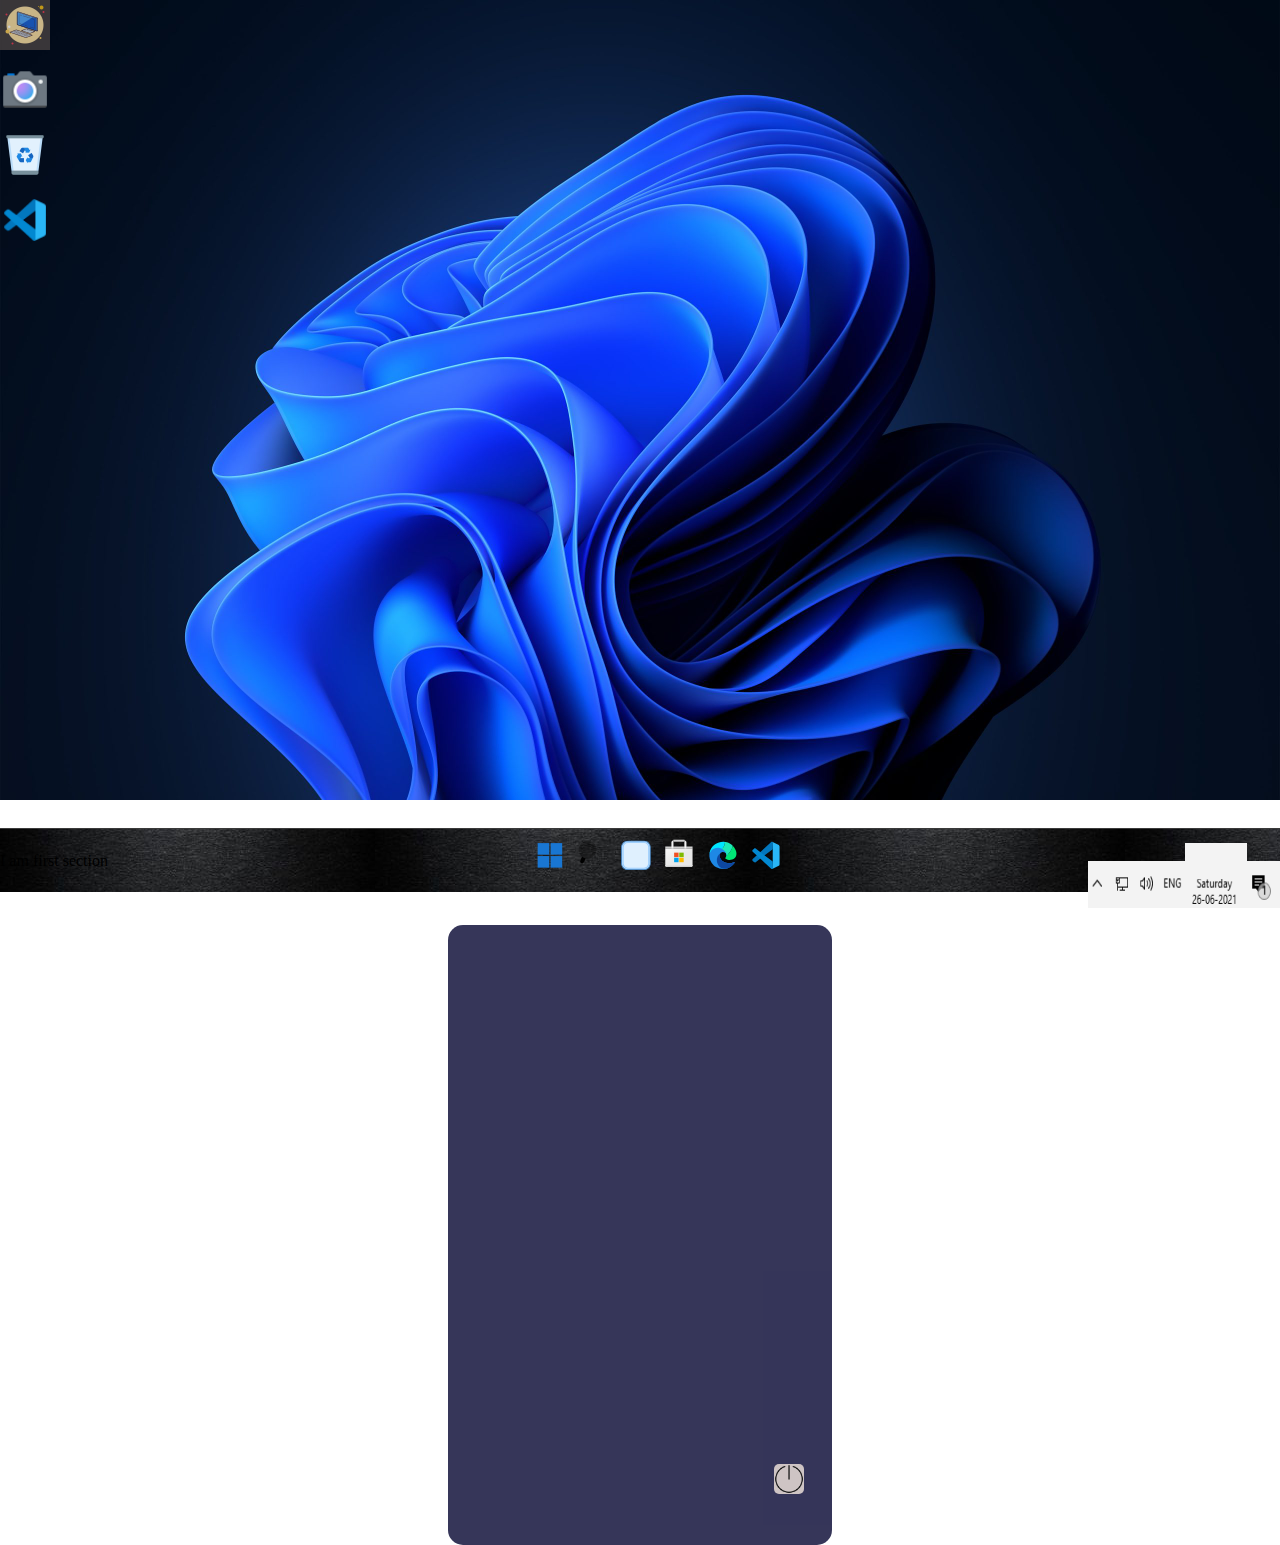
==== index.html @ 79db8f62 "taskbar options" ====
<!DOCTYPE html>
<html>
  <head>
    <meta charset="UTF-8" />
    <title>Windows 11 - Clone</title>
    <link rel="stylesheet" href="./css/style.css" />
  </head>
  <body>
    <!-- task bar starts here -->

    <div class="taskbar">
      <!-- first section starts here -->
      <div class="1st-section">I am first section</div>

      <!-- first section ends here -->

      <!-- second section starts here -->
      <div class="second-section">
        <!-- window icon rendering starts here -->
        <div class="windowbtn btnhover">
          <svg
          
            xmlns="http://www.w3.org/2000/svg"
            viewBox="0 0 48 48"
            width="48px"
            height="48px"
          >
            <path fill="#1976d2" d="M6,6h17v17H6V6z" />
            <path fill="#1976d2" d="M25.042,22.958V6H42v16.958H25.042z" />
            <path fill="#1976d2" d="M6,25h17v17H6V25z" />
            <path fill="#1976d2" d="M25,42V25h17v17H25z" />
          </svg>
        </div>
        <!-- window icon rendering ends here -->

        <!-- search icon button rendering starts here -->

        <div class="searchbtn btnhover">
          <svg
          class="search"
            xmlns="http://www.w3.org/2000/svg"
            viewBox="0 0 24 24"
            width="24px"
            height="24px"
          >
            <path
              d="M21.414,18.586c-0.287-0.287-1.942-1.942-2.801-2.801c-0.719,1.142-1.686,2.109-2.828,2.828	c0.859,0.859,2.514,2.514,2.801,2.801c0.781,0.781,2.047,0.781,2.828,0C22.195,20.633,22.195,19.367,21.414,18.586z"
            />
            <circle cx="11" cy="11" r="9" opacity=".35" />
          </svg>
          <!-- <i class="fal fa-search"></i> -->
        </div>
        <!-- search icon button rendering ends here -->

        <!-- switch icon button rendering start here -->
        <div class="switchbtn btnhover">
          <svg
            xmlns="http://www.w3.org/2000/svg"
            viewBox="0 0 40 40"
            width="40px"
            height="40px"
          >
            <path
              fill="#b6dcfe"
              d="M10,37.5c-4.136,0-7.5-3.364-7.5-7.5V10c0-4.136,3.364-7.5,7.5-7.5h20c4.136,0,7.5,3.364,7.5,7.5v20 c0,4.136-3.364,7.5-7.5,7.5H10z"
            />
            <path
              fill="#4788c7"
              d="M30,3c3.86,0,7,3.14,7,7v20c0,3.86-3.14,7-7,7H10c-3.86,0-7-3.14-7-7V10c0-3.86,3.14-7,7-7H30 M30,2H10c-4.418,0-8,3.582-8,8v20c0,4.418,3.582,8,8,8h20c4.418,0,8-3.582,8-8V10C38,5.582,34.418,2,30,2L30,2z"
            />
            <path
              fill="#98ccfd"
              d="M30,36H10c-3.314,0-6-2.686-6-6V10c0-3.314,2.686-6,6-6h20c3.314,0,6,2.686,6,6v20 C36,33.314,33.314,36,30,36z"
            />
            <g>
              <path
                fill="#dff0fe"
                d="M30,35H10c-2.761,0-5-2.239-5-5V10c0-2.761,2.239-5,5-5h20c2.761,0,5,2.239,5,5v20 C35,32.761,32.761,35,30,35z"
              />
            </g>
          </svg>
        </div>
        <!-- switch icon button rendering ends here -->

        <div class="microsoftbtn btnhover">
          <svg
            xmlns="http://www.w3.org/2000/svg"
            viewBox="0 0 48 48"
            width="50px"
            height="50px"
          >
            <linearGradient
              id="WX5n~0dYBett_wj6JwCiNa"
              x1="4"
              x2="44"
              y1="12.5"
              y2="12.5"
              gradientUnits="userSpaceOnUse"
            >
              <stop offset=".176" stop-color="#cdcdcd" />
              <stop offset=".244" stop-color="#b5b5b5" />
              <stop offset=".274" stop-color="#b5b5b5" />
              <stop offset=".308" stop-color="#bdbdbd" />
              <stop offset=".349" stop-color="#cdcdcd" />
              <stop offset=".638" stop-color="#cdcdcd" />
              <stop offset=".668" stop-color="#c5c5c5" />
              <stop offset=".702" stop-color="#b5b5b5" />
              <stop offset=".76" stop-color="#b5b5b5" />
              <stop offset=".78" stop-color="#bdbdbd" />
              <stop offset=".803" stop-color="#cdcdcd" />
            </linearGradient>
            <rect
              width="40"
              height="3"
              x="4"
              y="11"
              fill="url(#WX5n~0dYBett_wj6JwCiNa)"
            />
            <linearGradient
              id="WX5n~0dYBett_wj6JwCiNb"
              x1="6.438"
              x2="25.707"
              y1="-.499"
              y2="29.446"
              gradientUnits="userSpaceOnUse"
            >
              <stop offset="0" stop-color="#fcfcfc" />
              <stop offset=".495" stop-color="#f4f4f4" />
              <stop offset=".946" stop-color="#e8e8e8" />
              <stop offset="1" stop-color="#e8e8e8" />
            </linearGradient>
            <path
              fill="url(#WX5n~0dYBett_wj6JwCiNb)"
              d="M42,41H6c-1.105,0-2-0.895-2-2V14h40v25C44,40.105,43.105,41,42,41z"
            />
            <polygon fill="#f2f2f2" points="16,1 13,4 13,14 16,14" />
            <polygon fill="#f2f2f2" points="32,1 35,4 35,14 32,14" />
            <rect width="16" height="3" x="16" y="1" fill="#ccc" />
            <rect width="6.5" height="6.5" x="17" y="20" fill="#f25022" />
            <rect width="6.5" height="6.5" x="24.5" y="20" fill="#7fba00" />
            <rect width="6.5" height="6.5" x="17" y="27.5" fill="#00a4ef" />
            <rect width="6.5" height="6.5" x="24.5" y="27.5" fill="#ffb900" />
            <linearGradient
              id="WX5n~0dYBett_wj6JwCiNc"
              x1="24"
              x2="24"
              y1="37.956"
              y2="41.21"
              gradientUnits="userSpaceOnUse"
            >
              <stop offset="0" stop-color="#e8e8e8" />
              <stop offset=".332" stop-color="#e0e0e0" />
              <stop offset=".848" stop-color="#cacaca" />
              <stop offset="1" stop-color="#c2c2c2" />
            </linearGradient>
            <path
              fill="url(#WX5n~0dYBett_wj6JwCiNc)"
              d="M42,41H6c-1.105,0-2-0.895-2-2v-1h40v1C44,40.105,43.105,41,42,41z"
            />
          </svg>
        </div>

        <!-- edge icon button rendering starts here -->

        <div class="edgebtn btnhover">
          <svg
            xmlns="http://www.w3.org/2000/svg"
            viewBox="0 0 48 48"
            width="48px"
            height="48px"
          >
            <path
              fill="#1e88e5"
              d="M40.69,35.42c-9.15,11.88-21.41,8.8-26.23,6.1 c-7.35-4.11-12.5-13.68-9.44-23.25c0.9-2.82,2.27-5.23,3.98-7.23c1.67,0.13,3.65,0.13,6-0.04c14-1,18,11,17,14 c-0.51,1.53-2.32,2.02-3.97,2.13c0.16-0.22,0.36-0.54,0.64-1.02c0.87-1.54,0.98-4.49-1.73-6.27c-2.61-1.7-5.43-0.65-6.88,1.28 c-1.45,1.92-0.88,4.81-0.37,6.09c2.2,5.52,6.26,6.95,9.02,7.78c2.76,0.83,6.86,0.71,9.05-0.19c2.18-0.91,2.8-1.43,3.22-0.97 C41.41,34.29,41.11,34.82,40.69,35.42z"
            />
            <path
              fill="#0d47a1"
              d="M40.732,35.42c-3.48,4.52-7.41,6.87-11.21,7.91 c-0.03,0.01-0.06,0.01-0.08,0.02c-2.2,0.42-3.95,0.08-5.85-0.29c-3.09-0.6-7.35-4.01-8.38-10.18c-0.88-5.31,1.63-9.81,5.59-12.54 c-0.26,0.24-0.49,0.5-0.7,0.78c-1.45,1.92-0.88,4.81-0.37,6.09c2.2,5.52,6.26,6.95,9.02,7.78c2.76,0.83,6.86,0.71,9.05-0.19 c2.18-0.91,2.8-1.43,3.22-0.97C41.452,34.29,41.152,34.82,40.732,35.42z"
            />
            <path
              fill="#00e5ff"
              d="M26.94,4.25c0.02,0.26,0.03,0.54,0.03,0.81c0,3.78-1.75,7.14-4.48,9.32 c-1.02-0.52-2.21-0.94-3.65-1.22c-4.07-0.78-10.63,1.1-13.3,5.77c-0.88,1.53-1.25,3.1-1.41,4.55c0.04-1.71,0.33-3.46,0.89-5.21 C8.31,8.01,17.86,3.05,26.94,4.25z"
            />
            <path
              fill="#00e676"
              d="M41.4,27.89c-2.76,2.78-6.27,2.86-8.67,2.73 c-2.41-0.12-3.59-0.82-4.69-1.5c-1.11-0.69-0.48-1.37-0.37-1.52c0.11-0.15,0.38-0.41,1-1.49c0.29-0.51,0.5-1.18,0.54-1.91 c4.62-3.43,7.96-8.49,9.16-14.34c2.92,2.95,4.3,6.21,4.79,7.61C44.04,19.99,44.71,24.56,41.4,27.89z"
            />
            <path
              fill="#1de9b6"
              d="M38.37,9.85v0.01c-1.2,5.85-4.54,10.91-9.16,14.34c0.03-0.42,0-0.87-0.1-1.32 c0-0.02-0.01-0.04-0.01-0.05c-0.25-1.47-0.99-3.33-2.22-4.77c-1.22-1.44-2.52-2.73-4.39-3.68c2.73-2.18,4.48-5.54,4.48-9.32 c0-0.27-0.01-0.55-0.03-0.81c0.4,0.05,0.79,0.11,1.19,0.19C32.74,5.33,36.04,7.49,38.37,9.85z"
            />
          </svg>
        </div>
        <!-- search icon button rendering ends here -->

        <!-- Vs code icon button rendering starts here -->

        <div class="vscode btnhover">
          <svg
            xmlns="http://www.w3.org/2000/svg"
            viewBox="0 0 48 48"
            width="48px"
            height="48px"
          >
            <path
              fill="#29b6f6"
              d="M44,11.11v25.78c0,1.27-0.79,2.4-1.98,2.82l-8.82,4.14L34,33V15L33.2,4.15l8.82,4.14 C43.21,8.71,44,9.84,44,11.11z"
            />
            <path
              fill="#0277bd"
              d="M9,33.896L34,15V5.353c0-1.198-1.482-1.758-2.275-0.86L4.658,29.239 c-0.9,0.83-0.849,2.267,0.107,3.032c0,0,1.324,1.232,1.803,1.574C7.304,34.37,8.271,34.43,9,33.896z"
            />
            <path
              fill="#0288d1"
              d="M9,14.104L34,33v9.647c0,1.198-1.482,1.758-2.275,0.86L4.658,18.761 c-0.9-0.83-0.849-2.267,0.107-3.032c0,0,1.324-1.232,1.803-1.574C7.304,13.63,8.271,13.57,9,14.104z"
            />
          </svg>
        </div>
        <!-- Vs code icon button rendering ends here -->
      </div>
      <!-- second sections ends here -->
      <div class="third-section">
        <img class="taskbarright" src="./img/taskbarright.PNG" />
        <div class="more btnhover"></div>
        <div class="utils btnhover">
          <div class="wifi btnhover"></div>
          <div class="sound btnhover"></div>
          <div class="language btnhover"></div>
        </div>

        <div class="datetime btnhover"></div>
        <div id="time"></div>

        <div id="date"></div>
        <div class="notifications btnhover"></div>
      </div>
    </div>

    <!-- task bar ends here -->

    <div class="desktop">
      <div class="mypc dicon"></div>
      <div class="camera dicon"></div>

      <div class="recyclebin dicon"></div>
      <div class="vscodeI dicon"></div>
    </div>
    <div class="folder fsize">
      <div class="taskbar-mypc">
        <div class="name">File Explorer</div>
        <div class="right-icons">
          <div class="minimize icon">
            <img src="./img/minimize.png" alt="minimize" />
          </div>
          <div class="maximize icon">
            <img src="./img/maximize.png" alt="close" />
          </div>
          <div class="close icon">
            <img src="./img/close.png" alt="close" />
          </div>
        </div>
      </div>
    </div>

    <div class="cameradiv fsize">
      <div class="taskbar-camera">
        <div class="name">Camera</div>
        <div class="right-icons">
          <div class="minimize icon">
            <img src="./img/minimize.png" alt="minimize" />
          </div>
          <div class="maximize icon">
            <img src="./img/maximize.png" alt="close" />
          </div>
          <div class="close icon">
            <img src="./img/close.png" alt="close" />
          </div>
        </div>
      </div>
    </div>
  </body>
  <script src="./js/layout.js"></script>
  <script src="./js/datetime.js"></script>
  <script src="./js/brightness.js"></script>
  <script src="./js/camera.js"></script>
</html>
---- css/style.css ----
*{
    margin: 0;
    padding: 0;
    box-sizing: border-box;
    
}

body{
    
    position: relative;
    background-image: url('../img/bg.jpeg');
    background-repeat: no-repeat;
    background-size: cover;
    overflow: hidden;
    height: 100%;
    /* filter: brightness(0%); */
    
    
   
}

.taskbar{
    /* border: 1px solid white; */
    border-top: 1px solid rgb(58, 58, 58);
    background-image: url('../img/taskbarbackground.jpg');
    height: 4em;
    position: absolute;
    width: 100%;
    top: 92vh;
    display: flex;
    /* grid-template-columns: auto auto auto; */
    justify-content: space-between;
    align-items: center;
}
.second-section{
    /* border: 1px solid white; */
    width: 28%;
    /* border: 1px solid white; */

    height: 65%;
    bottom: 25%;
    position: absolute;
    display: grid;
    grid-template-columns: 1fr 1fr 1fr 1fr 1fr 1fr;
    left: 36%;
    justify-content: space-around;
    align-items: center;
}
svg{
    position: absolute;
    box-shadow: rgb(156, 154, 154);
    top: 10%;
    max-width: 100%;
    max-height: 80%;
}
.windowbtn{
    /* border: 1px solid white; */

    position: absolute;
    height: 100%;
    width: 10%;
    left:20%;
}

.searchbtn{
    /* border: 1px solid white; */

    position: absolute;
    left:32%;
    height: 100%;
    width: 10%;
}
.search{
    /* border: 2px solid white; */
   transform: rotate(70deg);
}
.switchbtn{
    /* border: 1px solid white; */

    position: absolute;
    left:44%;
    height: 100%;
    width: 10%;

}
.microsoftbtn{
    /* border: 1px solid white; */

    position: absolute;
    left:56%;
    height: 100%;
    width: 10%;

}

.edgebtn{
    /* border: 1px solid white; */

    position: absolute;
    left:68%;
    height: 100%;
    width: 10%;

}
.vscode{

    position: absolute;
    left:80%;
    height: 100%;
    width: 10%;
}

.btnhover:hover{
    border-radius: 4px;
    background-color: rgb(138, 136, 136);
}

.taskbarright {
   
    position: absolute;
    justify-self: flex-end;
    right: 0;
    margin: 0;
    height: 75%;
    width: 15%;    
}

.more{
    position: absolute;
  
    background: transparent;
    bottom: 13px;
    width: 30px;
    height: 72%;
    left:85% ;
    color: #000;

}

.utils{
    position: absolute;
    background: transparent;
    bottom: 13px;
    
    height: 72%;
    width: 5.5%;
    left: 87%;

}
/* .wifi{
    position: absolute;
    
    background: transparent;
    bottom: 13px;
    width: 30px;
    height: 72%;
    left:87% ;
    color: #000;

}
.sound{
    position: absolute;
    
    background: transparent;
    bottom: 13px;
    width: 30px;
    height: 72%;
    left:88.8% ;
    color: #000;

}
.language{
    position: absolute;
   
    background: transparent;
    bottom: 13px;
    width: 30px;
    height: 72%;
    left:90.6% ;
    color: #000;

} */
.datetime{
    position: absolute;
    
    z-index: 10001;
    
    background: transparent;
    bottom: 13px;
    width: 65px;
    height: 72%;
    left:92.6% ;
    color: #000;

}
.notifications{
    position: absolute;
   
    background: transparent;
    bottom: 13px;
    width: 40px;
    height: 72%;
    left:97% ;
    color: #000;

}

.dicon{
    height: 50px;
    width: 50px;
   
    
    margin-bottom: 15px;
    
}
.dicon:hover{
    background-color: rgb(71, 65, 65);
    opacity: 0.8;
    display: block;
    


}

.recyclebin{
    position: relative;
    background-image: url("../img/recyclebinicon.png");
    background-repeat: no-repeat;
    background-size: cover;
}

.mypc{
    position: relative;
    background-image: url("../img/thispc.png");
    background-repeat: no-repeat;
    background-size: cover;
}

.camera{
    position: relative;
    background-image: url("../img/camera.png");
    background-repeat: no-repeat;
    background-size: cover;
}

.vscodeI{
    position: relative;
    background-image: url("../img/vscode.png");
    background-repeat: no-repeat;
    background-size: cover;
}

.startmenu{
    position: absolute;
    /* top: 5%; */
    left: 35%;
    width: 30%;
    height: 620px;
    background-color: rgb(34, 34, 73);
    opacity: 0.91;
    
    /* background-image: url("../img/startmenu.PNG");
    background-repeat: no-repeat;
    background-size: cover; */
    border-radius: 15px;
    
    text-align: center;
    align-items: center;
    transition: top 1s ;
    /* display: none; */
}


.powerOff {
    position: relative;
    top: 87%;
    left: 85%;
    background-image: url(../img/shutdown.png);

    background-color: rgb(202, 191, 191);
    background-size: cover;
    border-radius: 5px;
    padding: 15px;
    
    
}


#time{
    position: absolute;
    background-color: #f3f3f3;
   bottom: 30px;
    left: 92.6%;
    height: 19px;
    width: 62px;
    font-size: 12px;
    
   z-index: 1001;
    
}

#date{
    position: absolute;
    background-color: #f3f3f3;
   bottom: 13px;
    left: 92.6%;
    height: 19px;
    width: 62px;
    font-size: 12px;
    
   z-index: 1001;
    
}


.utilsDiv{
    position: relative;
    margin-left: auto;
    top: 85%;
    /* left: 25%; */
    
    width: 22%;
    height: 480px;
    background-color: rgb(34, 34, 73);
    opacity: 0.91;
    transition: left 1s;
    /* background-image: url("../img/startmenu.PNG");
    background-repeat: no-repeat;
    background-size: cover; */
    border-radius: 15px;
    
    text-align: center;
    align-items: center;  
   
}

.bSlider {
    position: relative;
    top: 90%;
    margin: auto;
    width: 70%;
    background: #f3f3f3;
    border-radius: 10px;
    left: 25px;
    padding: 5px;
    height: 30px;
  }

  .bSlider img{
      position: relative;
      float: left;
      left: -40px;
      bottom: 20px;
  }
  #brightness-range {
    width: 100%;
   
    background: #131212;
    height: 5px;
    outline: none;
    cursor: pointer;    
  }
  

  .folder{
      position: absolute;
      top: 0px;
      height: 105.4%;
      
      background-color: red;
      display: none;
      
  }

  .folder .taskbar-mypc{
      width: 100%;
      height: 30px;
      background-color: #414358;
      top: 0px;
  }


  
  .cameradiv{
    position: absolute;
    top: 0px;
    height: 95%;
    /* left: 15%; */
    
    background-color: rgb(8, 0, 0);
    display: none;
    
}

.cameradiv .taskbar-camera{
    width: 100%;
    height: 30px;
    background-color: #414358;
    top: 0px;
}


  .name{
      float: left;
      padding: 5px;
  }
  .right-icons{
      display: flex;
      float: right;
      
  }
  .right-icons .icon{
      height: 35px;
      width: 35px;
      padding: 3px;
  }

  .right-icons .icon:hover{
      
      /* background-color: rgb(121, 118, 118); */
      box-shadow: 0 5px 15px rgba(188, 134, 241, 0.918);
  }


  #cam{
      
      position: absolute;
      
      top: 10%;
      width: 100%;
      height: 90%;
  }
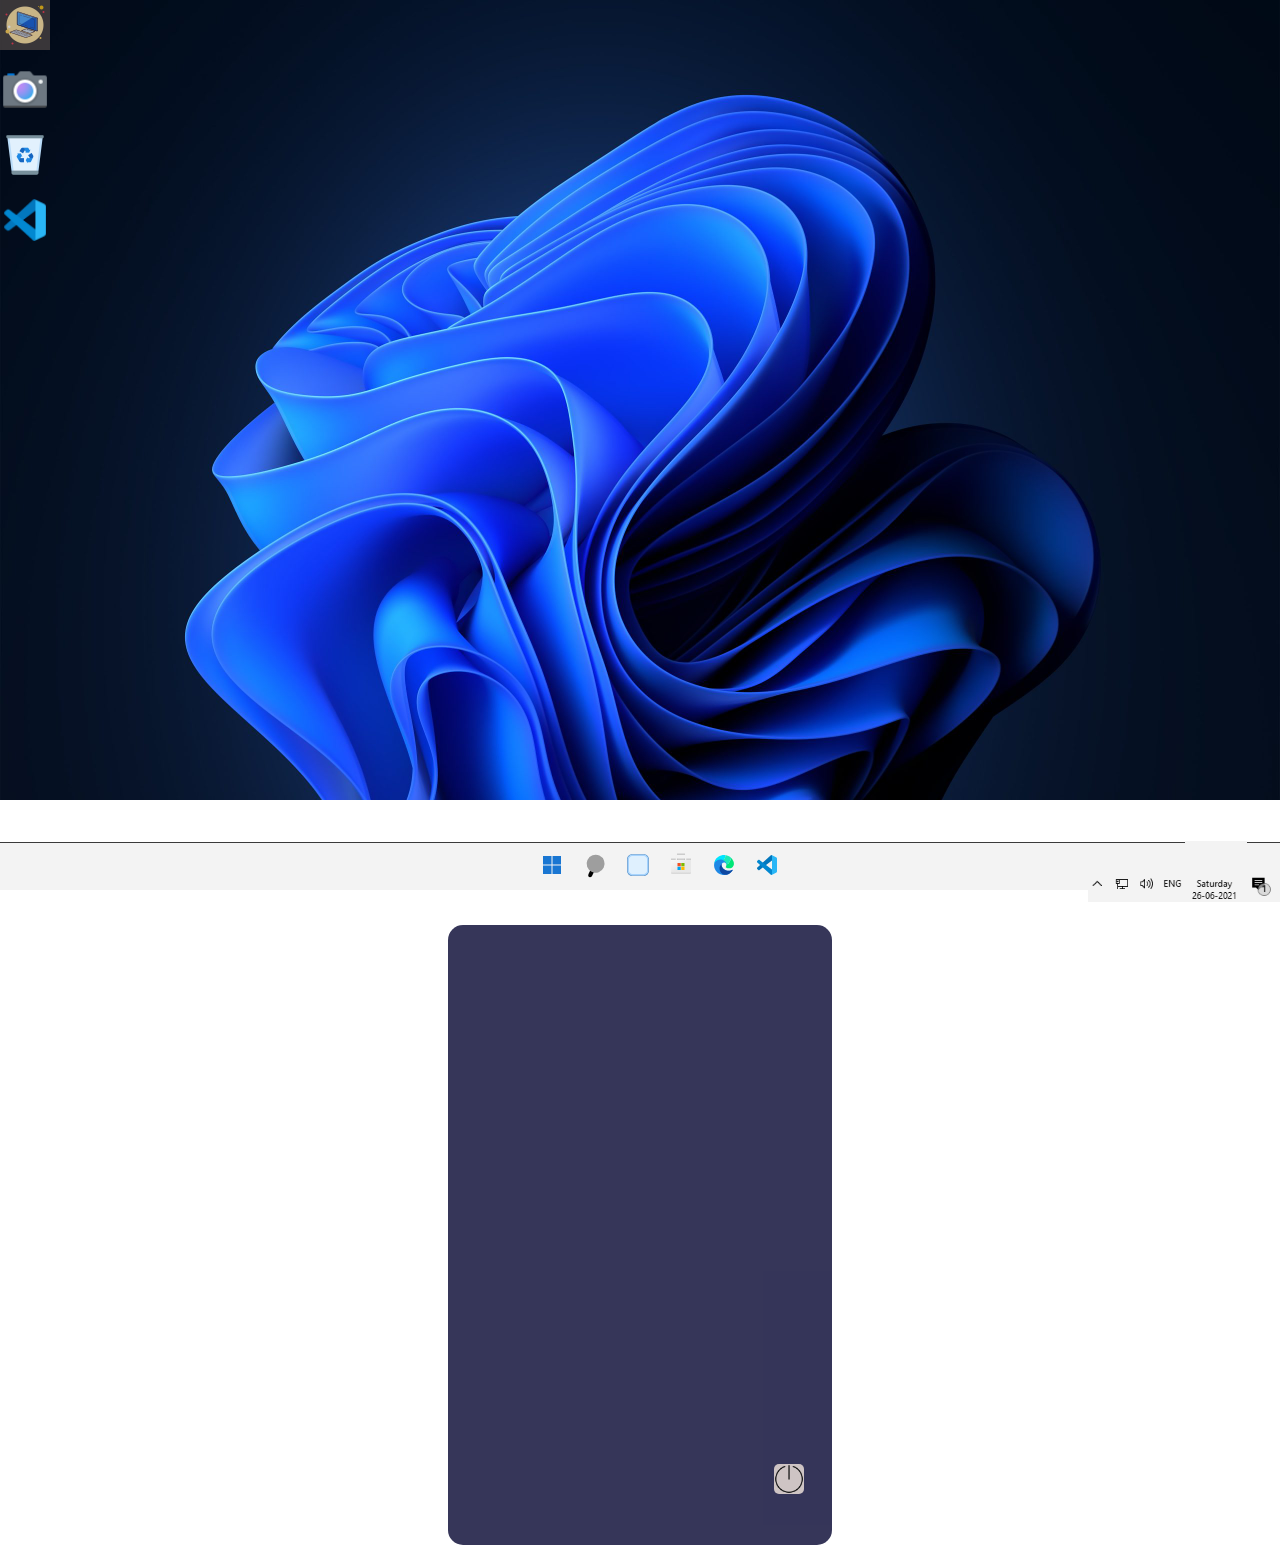
==== commit a09f2d39: "styled taskbar" ====
--- a/index.html
+++ b/index.html
@@ -10,7 +10,7 @@
 
     <div class="taskbar">
       <!-- first section starts here -->
-      <div class="1st-section">I am first section</div>
+      <div class="1st-section"></div>
 
       <!-- first section ends here -->
 
@@ -22,8 +22,8 @@
           
             xmlns="http://www.w3.org/2000/svg"
             viewBox="0 0 48 48"
-            width="48px"
-            height="48px"
+            width="24px"
+            height="24px"
           >
             <path fill="#1976d2" d="M6,6h17v17H6V6z" />
             <path fill="#1976d2" d="M25.042,22.958V6H42v16.958H25.042z" />
@@ -57,8 +57,8 @@
           <svg
             xmlns="http://www.w3.org/2000/svg"
             viewBox="0 0 40 40"
-            width="40px"
-            height="40px"
+            width="24px"
+            height="24px"
           >
             <path
               fill="#b6dcfe"
@@ -86,8 +86,8 @@
           <svg
             xmlns="http://www.w3.org/2000/svg"
             viewBox="0 0 48 48"
-            width="50px"
-            height="50px"
+            width="24px"
+            height="24px"
           >
             <linearGradient
               id="WX5n~0dYBett_wj6JwCiNa"
@@ -166,8 +166,8 @@
           <svg
             xmlns="http://www.w3.org/2000/svg"
             viewBox="0 0 48 48"
-            width="48px"
-            height="48px"
+            width="24px"
+            height="24px"
           >
             <path
               fill="#1e88e5"
@@ -199,8 +199,8 @@
           <svg
             xmlns="http://www.w3.org/2000/svg"
             viewBox="0 0 48 48"
-            width="48px"
-            height="48px"
+            width="24px"
+            height="24px"
           >
             <path
               fill="#29b6f6"
--- a/css/style.css
+++ b/css/style.css
@@ -22,11 +22,11 @@
 .taskbar{
     /* border: 1px solid white; */
     border-top: 1px solid rgb(58, 58, 58);
-    background-image: url('../img/taskbarbackground.jpg');
-    height: 4em;
+    background: #f3f3f3;
+    height: 3em;
     position: absolute;
     width: 100%;
-    top: 92vh;
+    top: 93.6vh;
     display: flex;
     /* grid-template-columns: auto auto auto; */
     justify-content: space-between;
@@ -47,9 +47,12 @@
     align-items: center;
 }
 svg{
+    
     position: absolute;
     box-shadow: rgb(156, 154, 154);
-    top: 10%;
+    top: 15%;
+    left: 20%;
+    
     max-width: 100%;
     max-height: 80%;
 }
@@ -112,7 +115,7 @@
 
 .btnhover:hover{
     border-radius: 4px;
-    background-color: rgb(138, 136, 136);
+    background-color: rgb(224, 217, 217);
 }
 
 .taskbarright {
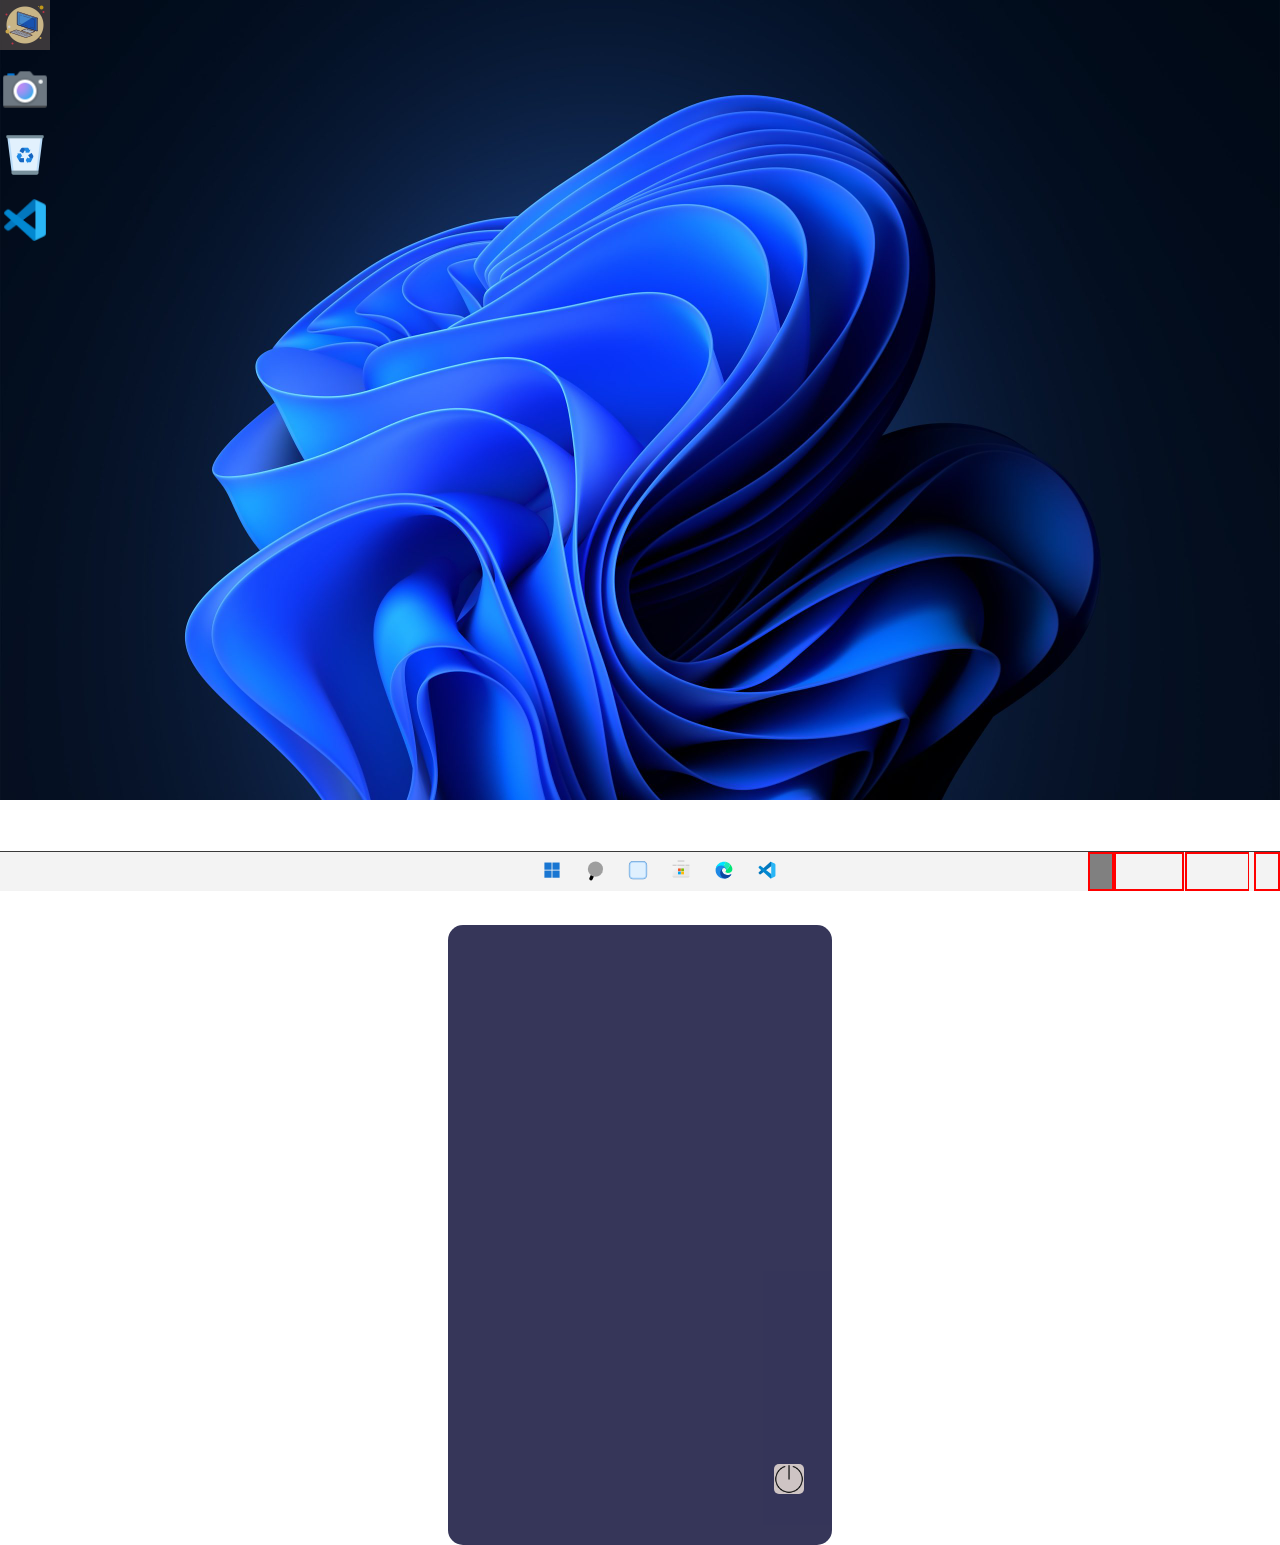
==== commit 1cd9e181: "minor ui changes" ====
--- a/index.html
+++ b/index.html
@@ -220,7 +220,7 @@
       </div>
       <!-- second sections ends here -->
       <div class="third-section">
-        <img class="taskbarright" src="./img/taskbarright.PNG" />
+        <!-- <img class="taskbarright" src="./img/taskbarright.PNG" /> -->
         <div class="more btnhover"></div>
         <div class="utils btnhover">
           <div class="wifi btnhover"></div>
--- a/css/style.css
+++ b/css/style.css
@@ -23,10 +23,10 @@
     /* border: 1px solid white; */
     border-top: 1px solid rgb(58, 58, 58);
     background: #f3f3f3;
-    height: 3em;
+    height: 2.5em;
     position: absolute;
     width: 100%;
-    top: 93.6vh;
+    top: 94.6vh;
     display: flex;
     /* grid-template-columns: auto auto auto; */
     justify-content: space-between;
@@ -130,23 +130,24 @@
 
 .more{
     position: absolute;
+    border: 2px solid red;
   
-    background: transparent;
-    bottom: 13px;
-    width: 30px;
-    height: 72%;
+    background: gray;
+    bottom: 2%;
+    width: 2%;
+    height: 99%;
     left:85% ;
     color: #000;
 
 }
 
 .utils{
-    position: absolute;
-    background: transparent;
-    bottom: 13px;
-    
-    height: 72%;
+    border: 2px solid red;
+    position: absolute;
+    background: transparent;
+    bottom: 2%;
     width: 5.5%;
+    height: 99%;
     left: 87%;
 
 }
@@ -184,26 +185,28 @@
 
 } */
 .datetime{
-    position: absolute;
-    
-    z-index: 10001;
-    
-    background: transparent;
-    bottom: 13px;
-    width: 65px;
-    height: 72%;
+    border: 2px solid red;
+    position: absolute;
+    
+    
+    
+    background: transparent;
+    bottom: 2%;
+    width: 5%;
+    height: 99%;
     left:92.6% ;
     color: #000;
 
 }
 .notifications{
-    position: absolute;
-   
-    background: transparent;
-    bottom: 13px;
-    width: 40px;
-    height: 72%;
-    left:97% ;
+    border: 2px solid red;
+    position: absolute;
+   
+    background: transparent;
+    bottom: 2%;
+    width: 2%;
+    height: 99%;
+    left:98% ;
     color: #000;
 
 }
@@ -292,10 +295,10 @@
 #time{
     position: absolute;
     background-color: #f3f3f3;
-   bottom: 30px;
-    left: 92.6%;
-    height: 19px;
-    width: 62px;
+    top: 5%;
+    width: 4%;
+    height: 45%;
+    left: 93.5%;
     font-size: 12px;
     
    z-index: 1001;
@@ -305,13 +308,13 @@
 #date{
     position: absolute;
     background-color: #f3f3f3;
-   bottom: 13px;
-    left: 92.6%;
-    height: 19px;
-    width: 62px;
+    top: 50%;
+    width: 4%;
+    height: 45%;
+    left: 93.5%;
     font-size: 12px;
     
-   z-index: 1001;
+   /* z-index: 1001; */
     
 }
 
@@ -319,8 +322,11 @@
 .utilsDiv{
     position: relative;
     margin-left: auto;
-    top: 85%;
-    /* left: 25%; */
+    bottom: 6rem;
+
+    
+    
+    
     
     width: 22%;
     height: 480px;
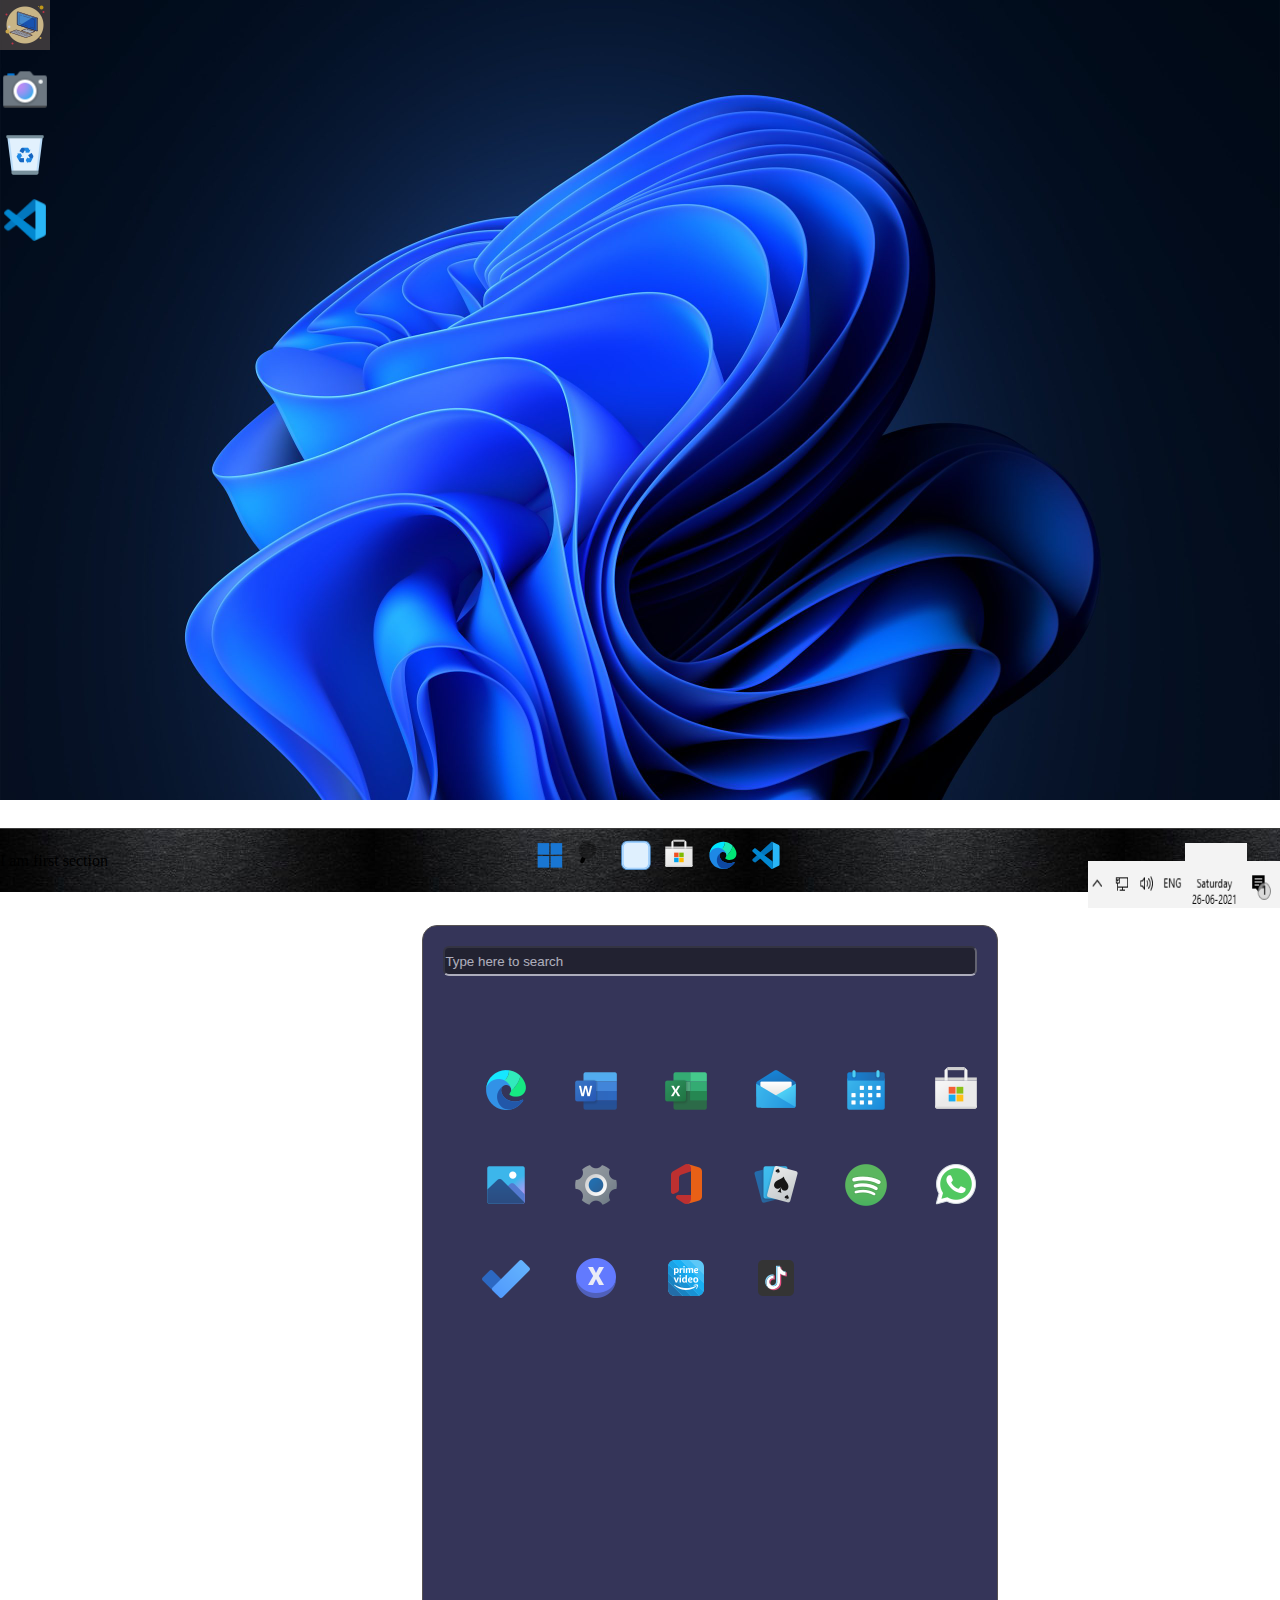
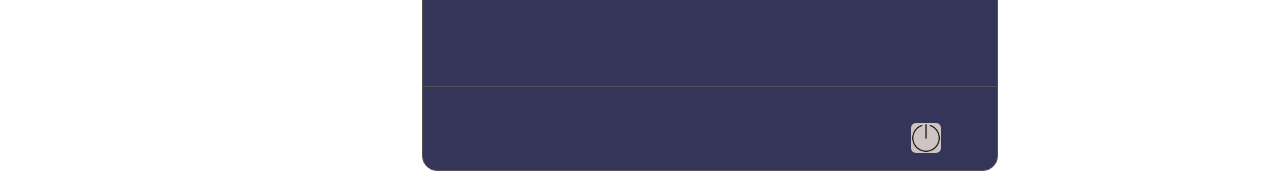
==== commit 894e90d4: "start-menu" ====
--- a/index.html
+++ b/index.html
@@ -10,7 +10,7 @@
 
     <div class="taskbar">
       <!-- first section starts here -->
-      <div class="1st-section"></div>
+      <div class="1st-section">I am first section</div>
 
       <!-- first section ends here -->
 
@@ -22,8 +22,8 @@
           
             xmlns="http://www.w3.org/2000/svg"
             viewBox="0 0 48 48"
-            width="24px"
-            height="24px"
+            width="48px"
+            height="48px"
           >
             <path fill="#1976d2" d="M6,6h17v17H6V6z" />
             <path fill="#1976d2" d="M25.042,22.958V6H42v16.958H25.042z" />
@@ -57,8 +57,8 @@
           <svg
             xmlns="http://www.w3.org/2000/svg"
             viewBox="0 0 40 40"
-            width="24px"
-            height="24px"
+            width="40px"
+            height="40px"
           >
             <path
               fill="#b6dcfe"
@@ -86,8 +86,8 @@
           <svg
             xmlns="http://www.w3.org/2000/svg"
             viewBox="0 0 48 48"
-            width="24px"
-            height="24px"
+            width="50px"
+            height="50px"
           >
             <linearGradient
               id="WX5n~0dYBett_wj6JwCiNa"
@@ -166,8 +166,8 @@
           <svg
             xmlns="http://www.w3.org/2000/svg"
             viewBox="0 0 48 48"
-            width="24px"
-            height="24px"
+            width="48px"
+            height="48px"
           >
             <path
               fill="#1e88e5"
@@ -199,8 +199,8 @@
           <svg
             xmlns="http://www.w3.org/2000/svg"
             viewBox="0 0 48 48"
-            width="24px"
-            height="24px"
+            width="48px"
+            height="48px"
           >
             <path
               fill="#29b6f6"
@@ -220,7 +220,7 @@
       </div>
       <!-- second sections ends here -->
       <div class="third-section">
-        <!-- <img class="taskbarright" src="./img/taskbarright.PNG" /> -->
+        <img class="taskbarright" src="./img/taskbarright.PNG" />
         <div class="more btnhover"></div>
         <div class="utils btnhover">
           <div class="wifi btnhover"></div>
@@ -235,7 +235,7 @@
         <div class="notifications btnhover"></div>
       </div>
     </div>
-
+    
     <!-- task bar ends here -->
 
     <div class="desktop">
--- a/css/style.css
+++ b/css/style.css
@@ -1,155 +1,138 @@
-*{
-    margin: 0;
-    padding: 0;
-    box-sizing: border-box;
-    
-}
-
-body{
-    
-    position: relative;
-    background-image: url('../img/bg.jpeg');
-    background-repeat: no-repeat;
-    background-size: cover;
-    overflow: hidden;
-    height: 100%;
-    /* filter: brightness(0%); */
-    
-    
-   
-}
-
-.taskbar{
-    /* border: 1px solid white; */
-    border-top: 1px solid rgb(58, 58, 58);
-    background: #f3f3f3;
-    height: 2.5em;
-    position: absolute;
-    width: 100%;
-    top: 94.6vh;
-    display: flex;
-    /* grid-template-columns: auto auto auto; */
-    justify-content: space-between;
-    align-items: center;
-}
-.second-section{
-    /* border: 1px solid white; */
-    width: 28%;
-    /* border: 1px solid white; */
-
-    height: 65%;
-    bottom: 25%;
-    position: absolute;
-    display: grid;
-    grid-template-columns: 1fr 1fr 1fr 1fr 1fr 1fr;
-    left: 36%;
-    justify-content: space-around;
-    align-items: center;
-}
-svg{
-    
-    position: absolute;
-    box-shadow: rgb(156, 154, 154);
-    top: 15%;
-    left: 20%;
-    
-    max-width: 100%;
-    max-height: 80%;
-}
-.windowbtn{
-    /* border: 1px solid white; */
-
-    position: absolute;
-    height: 100%;
-    width: 10%;
-    left:20%;
-}
-
-.searchbtn{
-    /* border: 1px solid white; */
-
-    position: absolute;
-    left:32%;
-    height: 100%;
-    width: 10%;
-}
-.search{
-    /* border: 2px solid white; */
-   transform: rotate(70deg);
-}
-.switchbtn{
-    /* border: 1px solid white; */
-
-    position: absolute;
-    left:44%;
-    height: 100%;
-    width: 10%;
-
-}
-.microsoftbtn{
-    /* border: 1px solid white; */
-
-    position: absolute;
-    left:56%;
-    height: 100%;
-    width: 10%;
-
-}
-
-.edgebtn{
-    /* border: 1px solid white; */
-
-    position: absolute;
-    left:68%;
-    height: 100%;
-    width: 10%;
-
-}
-.vscode{
-
-    position: absolute;
-    left:80%;
-    height: 100%;
-    width: 10%;
-}
-
-.btnhover:hover{
-    border-radius: 4px;
-    background-color: rgb(224, 217, 217);
+* {
+  margin: 0;
+  padding: 0;
+  box-sizing: border-box;
+}
+
+body {
+  position: relative;
+  background-image: url("../img/bg.jpeg");
+  background-repeat: no-repeat;
+  background-size: cover;
+  overflow: hidden;
+  height: 100%;
+  /* filter: brightness(0%); */
+}
+
+.taskbar {
+  /* border: 1px solid white; */
+  border-top: 1px solid rgb(58, 58, 58);
+  background-image: url('../img/taskbarbackground.jpg');
+  height: 4em;
+  position: absolute;
+  width: 100%;
+  top: 92vh;
+  display: flex;
+  /* grid-template-columns: auto auto auto; */
+  justify-content: space-between;
+  align-items: center;
+}
+.second-section {
+  /* border: 1px solid white; */
+  width: 28%;
+  /* border: 1px solid white; */
+
+  height: 65%;
+  bottom: 25%;
+  position: absolute;
+  display: grid;
+  grid-template-columns: 1fr 1fr 1fr 1fr 1fr 1fr;
+  left: 36%;
+  justify-content: space-around;
+  align-items: center;
+}
+svg {
+  position: absolute;
+  box-shadow: rgb(156, 154, 154);
+  top: 10%;
+  max-width: 100%;
+  max-height: 80%;
+}
+.windowbtn {
+  /* border: 1px solid white; */
+
+  position: absolute;
+  height: 100%;
+  width: 10%;
+  left: 20%;
+}
+
+.searchbtn {
+  /* border: 1px solid white; */
+
+  position: absolute;
+  left: 32%;
+  height: 100%;
+  width: 10%;
+}
+.search {
+  /* border: 2px solid white; */
+  transform: rotate(70deg);
+}
+.switchbtn {
+  /* border: 1px solid white; */
+
+  position: absolute;
+  left: 44%;
+  height: 100%;
+  width: 10%;
+}
+.microsoftbtn {
+  /* border: 1px solid white; */
+
+  position: absolute;
+  left: 56%;
+  height: 100%;
+  width: 10%;
+}
+
+.edgebtn {
+  /* border: 1px solid white; */
+
+  position: absolute;
+  left: 68%;
+  height: 100%;
+  width: 10%;
+}
+.vscode {
+  position: absolute;
+  left: 80%;
+  height: 100%;
+  width: 10%;
+}
+
+.btnhover:hover {
+  border-radius: 4px;
+  background-color: rgb(138, 136, 136);
 }
 
 .taskbarright {
-   
-    position: absolute;
-    justify-self: flex-end;
-    right: 0;
-    margin: 0;
-    height: 75%;
-    width: 15%;    
-}
-
-.more{
-    position: absolute;
-    border: 2px solid red;
-  
-    background: gray;
-    bottom: 2%;
-    width: 2%;
-    height: 99%;
-    left:85% ;
-    color: #000;
-
-}
-
-.utils{
-    border: 2px solid red;
-    position: absolute;
-    background: transparent;
-    bottom: 2%;
-    width: 5.5%;
-    height: 99%;
-    left: 87%;
-
+  position: absolute;
+  justify-self: flex-end;
+  right: 0;
+  margin: 0;
+  height: 75%;
+  width: 15%;
+}
+
+.more {
+  position: absolute;
+  background: transparent;
+  bottom: 13px;
+  width: 30px;
+  height: 72%;
+  left: 85%;
+  color: #000;
+}
+
+.utils {
+  position: absolute;
+  background: transparent;
+  bottom: 13px;
+
+  height: 72%;
+  width: 5.5%;
+  left: 87%;
 }
 /* .wifi{
     position: absolute;
@@ -184,263 +167,276 @@
     color: #000;
 
 } */
-.datetime{
-    border: 2px solid red;
-    position: absolute;
-    
-    
-    
-    background: transparent;
-    bottom: 2%;
-    width: 5%;
-    height: 99%;
-    left:92.6% ;
-    color: #000;
-
-}
-.notifications{
-    border: 2px solid red;
-    position: absolute;
-   
-    background: transparent;
-    bottom: 2%;
-    width: 2%;
-    height: 99%;
-    left:98% ;
-    color: #000;
-
-}
-
-.dicon{
-    height: 50px;
-    width: 50px;
-   
-    
-    margin-bottom: 15px;
-    
-}
-.dicon:hover{
-    background-color: rgb(71, 65, 65);
-    opacity: 0.8;
-    display: block;
-    
-
-
-}
-
-.recyclebin{
-    position: relative;
-    background-image: url("../img/recyclebinicon.png");
-    background-repeat: no-repeat;
-    background-size: cover;
-}
-
-.mypc{
-    position: relative;
-    background-image: url("../img/thispc.png");
-    background-repeat: no-repeat;
-    background-size: cover;
-}
-
-.camera{
-    position: relative;
-    background-image: url("../img/camera.png");
-    background-repeat: no-repeat;
-    background-size: cover;
-}
-
-.vscodeI{
-    position: relative;
-    background-image: url("../img/vscode.png");
-    background-repeat: no-repeat;
-    background-size: cover;
-}
-
-.startmenu{
-    position: absolute;
-    /* top: 5%; */
-    left: 35%;
-    width: 30%;
-    height: 620px;
-    background-color: rgb(34, 34, 73);
-    opacity: 0.91;
-    
-    /* background-image: url("../img/startmenu.PNG");
+.datetime {
+  position: absolute;
+
+  z-index: 10001;
+
+  background: transparent;
+  bottom: 13px;
+  width: 65px;
+  height: 72%;
+  left: 92.6%;
+  color: #000;
+}
+.notifications {
+  position: absolute;
+
+  background: transparent;
+  bottom: 13px;
+  width: 40px;
+  height: 72%;
+  left: 97%;
+  color: #000;
+}
+
+.dicon {
+  height: 50px;
+  width: 50px;
+
+  margin-bottom: 15px;
+}
+.dicon:hover {
+  background-color: rgb(71, 65, 65);
+  opacity: 0.8;
+  display: block;
+}
+
+.recyclebin {
+  position: relative;
+  background-image: url("../img/recyclebinicon.png");
+  background-repeat: no-repeat;
+  background-size: cover;
+}
+
+.mypc {
+  position: relative;
+  background-image: url("../img/thispc.png");
+  background-repeat: no-repeat;
+  background-size: cover;
+}
+
+.camera {
+  position: relative;
+  background-image: url("../img/camera.png");
+  background-repeat: no-repeat;
+  background-size: cover;
+}
+
+.vscodeI {
+  position: relative;
+  background-image: url("../img/vscode.png");
+  background-repeat: no-repeat;
+  background-size: cover;
+}
+
+.startmenu {
+  border: 1px solid #464242;
+  position: absolute;
+  display: grid;
+  grid-auto-rows: auto auto auto;
+  left: 33%;
+  width: 45%;
+  height: 94vh;
+  background-color: rgb(34, 34, 73);
+  opacity: 0.91;
+  border-radius: 15px;
+  text-align: center;
+  transition: top 0.5s;
+  z-index: 10;
+}
+.search-div{
+  position: absolute;
+  width: 100%;
+  padding: 20px;
+  top: 0%;
+}
+.search-field{
+  position: relative;
+  width: 100%;
+  height: 30px;
+  border-radius: 6px;
+  background: black;
+  opacity: 0.6;
+  color: white;
+  border-bottom: 2px solid #ffffff;
+}
+.search-field::placeholder{
+  color: white;
+}
+.icons-div{
+  position: absolute;
+  top: 15%;
+  left: 7%;
+  display: grid;
+  grid-template-columns: repeat(6, auto) ;
+  grid-gap: 2.5em;
+}
+.windows-div{
+  /* border: 2px solid yellow; */
+  position: relative;
+  height: 150%;
+  width: 170%;
+}
+.windows-div:hover{
+  background-color: #737375;
+  opacity: 0.7;
+  border-radius: 6px;
+}
+.windows-icons{
+   position: relative;
+   top: 16%;
+   max-width: 100%;
+   max-height: 100%;
+
+}
+.power-div{
+  border-top: 1px solid #464242;
+ position: absolute;
+ height: 10%;
+ width: 100%;
+ bottom: 0;
+ border-bottom-left-radius: 15px;
+ border-bottom-right-radius: 15px;
+}
+.powerOff {
+  position: absolute;
+  bottom: 20%;
+  left: 85%;
+  background-image: url(../img/shutdown.png);
+  background-color: rgb(202, 191, 191);
+  background-size: cover;
+  border-radius: 5px;
+  padding: 15px;
+}
+
+#time {
+  position: absolute;
+  background-color: #f3f3f3;
+  bottom: 30px;
+  left: 92.6%;
+  height: 19px;
+  width: 62px;
+  font-size: 12px;
+
+  z-index: 1001;
+}
+
+#date {
+  position: absolute;
+  background-color: #f3f3f3;
+  bottom: 13px;
+  left: 92.6%;
+  height: 19px;
+  width: 62px;
+  font-size: 12px;
+
+  z-index: 1001;
+}
+
+.utilsDiv {
+  position: relative;
+  margin-left: auto;
+  top: 85%;
+  /* left: 25%; */
+
+  width: 22%;
+  height: 480px;
+  background-color: rgb(34, 34, 73);
+  opacity: 0.91;
+  transition: left 1s;
+  /* background-image: url("../img/startmenu.PNG");
     background-repeat: no-repeat;
     background-size: cover; */
-    border-radius: 15px;
-    
-    text-align: center;
-    align-items: center;
-    transition: top 1s ;
-    /* display: none; */
-}
-
-
-.powerOff {
-    position: relative;
-    top: 87%;
-    left: 85%;
-    background-image: url(../img/shutdown.png);
-
-    background-color: rgb(202, 191, 191);
-    background-size: cover;
-    border-radius: 5px;
-    padding: 15px;
-    
-    
-}
-
-
-#time{
-    position: absolute;
-    background-color: #f3f3f3;
-    top: 5%;
-    width: 4%;
-    height: 45%;
-    left: 93.5%;
-    font-size: 12px;
-    
-   z-index: 1001;
-    
-}
-
-#date{
-    position: absolute;
-    background-color: #f3f3f3;
-    top: 50%;
-    width: 4%;
-    height: 45%;
-    left: 93.5%;
-    font-size: 12px;
-    
-   /* z-index: 1001; */
-    
-}
-
-
-.utilsDiv{
-    position: relative;
-    margin-left: auto;
-    bottom: 6rem;
-
-    
-    
-    
-    
-    width: 22%;
-    height: 480px;
-    background-color: rgb(34, 34, 73);
-    opacity: 0.91;
-    transition: left 1s;
-    /* background-image: url("../img/startmenu.PNG");
-    background-repeat: no-repeat;
-    background-size: cover; */
-    border-radius: 15px;
-    
-    text-align: center;
-    align-items: center;  
-   
+  border-radius: 15px;
+
+  text-align: center;
+  align-items: center;
 }
 
 .bSlider {
-    position: relative;
-    top: 90%;
-    margin: auto;
-    width: 70%;
-    background: #f3f3f3;
-    border-radius: 10px;
-    left: 25px;
-    padding: 5px;
-    height: 30px;
-  }
-
-  .bSlider img{
-      position: relative;
-      float: left;
-      left: -40px;
-      bottom: 20px;
-  }
-  #brightness-range {
-    width: 100%;
-   
-    background: #131212;
-    height: 5px;
-    outline: none;
-    cursor: pointer;    
-  }
-  
-
-  .folder{
-      position: absolute;
-      top: 0px;
-      height: 105.4%;
-      
-      background-color: red;
-      display: none;
-      
-  }
-
-  .folder .taskbar-mypc{
-      width: 100%;
-      height: 30px;
-      background-color: #414358;
-      top: 0px;
-  }
-
-
-  
-  .cameradiv{
-    position: absolute;
-    top: 0px;
-    height: 95%;
-    /* left: 15%; */
-    
-    background-color: rgb(8, 0, 0);
-    display: none;
-    
-}
-
-.cameradiv .taskbar-camera{
-    width: 100%;
-    height: 30px;
-    background-color: #414358;
-    top: 0px;
-}
-
-
-  .name{
-      float: left;
-      padding: 5px;
-  }
-  .right-icons{
-      display: flex;
-      float: right;
-      
-  }
-  .right-icons .icon{
-      height: 35px;
-      width: 35px;
-      padding: 3px;
-  }
-
-  .right-icons .icon:hover{
-      
-      /* background-color: rgb(121, 118, 118); */
-      box-shadow: 0 5px 15px rgba(188, 134, 241, 0.918);
-  }
-
-
-  #cam{
-      
-      position: absolute;
-      
-      top: 10%;
-      width: 100%;
-      height: 90%;
-  }
-
-
-
-
-
+  position: relative;
+  top: 90%;
+  margin: auto;
+  width: 70%;
+  background: #f3f3f3;
+  border-radius: 10px;
+  left: 25px;
+  padding: 5px;
+  height: 30px;
+}
+
+.bSlider img {
+  position: relative;
+  float: left;
+  left: -40px;
+  bottom: 20px;
+}
+#brightness-range {
+  width: 100%;
+
+  background: #131212;
+  height: 5px;
+  outline: none;
+  cursor: pointer;
+}
+
+.folder {
+  position: absolute;
+  top: 0px;
+  height: 105.4%;
+
+  background-color: red;
+  display: none;
+}
+
+.folder .taskbar-mypc {
+  width: 100%;
+  height: 30px;
+  background-color: #414358;
+  top: 0px;
+}
+
+.cameradiv {
+  position: absolute;
+  top: 0px;
+  height: 95%;
+  /* left: 15%; */
+
+  background-color: rgb(8, 0, 0);
+  display: none;
+}
+
+.cameradiv .taskbar-camera {
+  width: 100%;
+  height: 30px;
+  background-color: #414358;
+  top: 0px;
+}
+
+.name {
+  float: left;
+  padding: 5px;
+}
+.right-icons {
+  display: flex;
+  float: right;
+}
+.right-icons .icon {
+  height: 35px;
+  width: 35px;
+  padding: 3px;
+}
+
+.right-icons .icon:hover {
+  /* background-color: rgb(121, 118, 118); */
+  box-shadow: 0 5px 15px rgba(188, 134, 241, 0.918);
+}
+
+#cam {
+  position: absolute;
+
+  top: 10%;
+  width: 100%;
+  height: 90%;
+}
